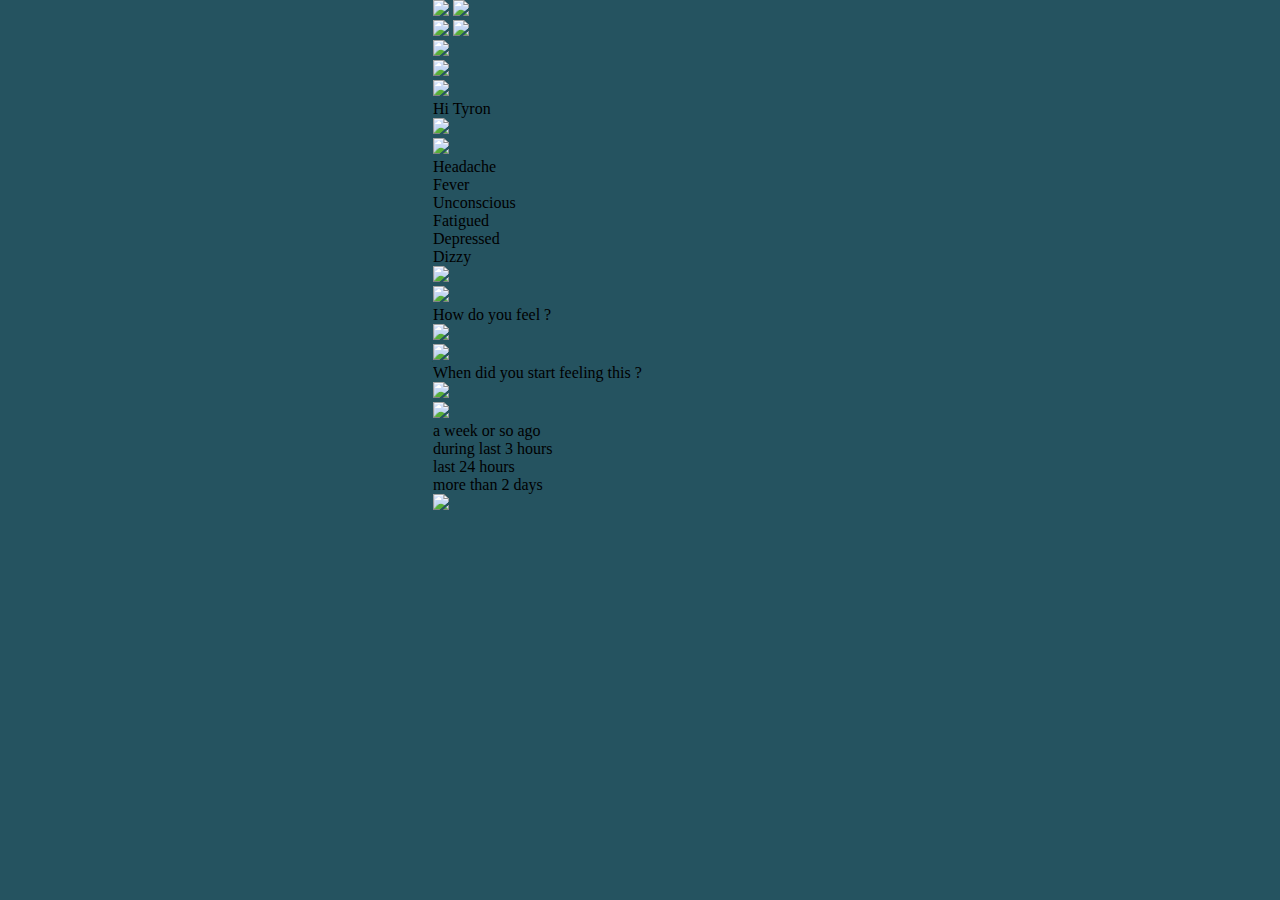
==== chatbot.html @ 2b12e6d7 "Add files via upload" ====
<!DOCTYPE html>
<html>
    <head>
        <link href="./img/favicon.png" rel="shortcut icon"/>
        <meta charset="utf-8"/>
        <meta content="width=device-width, initial-scale=1.0, maximum-scale=1.0" name="viewport"/>
        <link href="./css/chatbot.css" rel="stylesheet" type="text/css"/>
        <meta content="Launchpad by Anima" name="author">
        </meta>
    </head>
    <body style="margin: 0;
 background: rgba(37, 83, 96, 1.0);">
        <input id="anPageName" name="page" type="hidden" value="chatbot"/>
        <div class="chatbot">
            <div style="width: 414px; height: 100%; position:relative; margin:auto;">
                <div class="undrawchat1wo5">
                    <img anima-src="./img/chatbot-shape@2x.png" class="shape" src="[data-uri]"/>
                    <img anima-src="./img/chatbot-shape 1@2x.png" class="shape1" src="[data-uri]"/>
                    <div class="rectanglepath">
                    </div>
                    <div class="rectanglepath1">
                    </div>
                    <div class="rectanglepath2">
                    </div>
                    <div class="rectanglepath3">
                    </div>
                    <div class="rectanglepath4">
                    </div>
                    <img anima-src="./img/chatbot-shape 2@2x.png" class="shape2" src="[data-uri]"/>
                    <img anima-src="./img/chatbot-shape 3@2x.png" class="shape3" src="[data-uri]"/>
                    <div class="rectanglepath5">
                    </div>
                    <div class="rectanglepath6">
                    </div>
                    <div class="rectanglepath7">
                    </div>
                    <img anima-src="./img/chatbot-rectangle-path@2x.png" class="rectanglepath8" src="[data-uri]"/>
                    <div class="rectanglepath9">
                    </div>
                    <div class="botavatar">
                        <img anima-src="./img/chatbot-iconchat@2x.png" class="iconchat" src="[data-uri]"/>
                    </div>
                </div>
                <div class="group">
                    <div class="chatbubbles">
                        <img anima-src="./img/waiting-connection--chatbot-chat-bubble--bot@2x.png" class="chatbubblebot" src="[data-uri]"/>
                    </div>
                    <div class="hityron">
                        Hi Tyron
                    </div>
                    <div class="botavatar">
                        <img anima-src="./img/chatbot-iconchat 3@2x.png" class="iconchat" src="[data-uri]"/>
                    </div>
                </div>
                <div class="group3">
                    <div class="chatbubbleuser">
                        <img anima-src="./img/chatbot-2-rectangle-8@2x.png" class="rectangle8" src="[data-uri]"/>
                        <div class="rectangle7">
                        </div>
                        <div class="rectangle71">
                        </div>
                        <div class="rectangle72">
                        </div>
                        <div class="rectangle73">
                        </div>
                        <div class="rectangle74">
                        </div>
                        <div class="rectangle75">
                        </div>
                    </div>
                    <div class="headache">
                        Headache
                    </div>
                    <div class="fever">
                        Fever
                    </div>
                    <div class="unconscious">
                        Unconscious
                    </div>
                    <div class="fatigued">
                        Fatigued
                    </div>
                    <div class="depressed">
                        Depressed
                    </div>
                    <div class="dizzy">
                        Dizzy
                    </div>
                    <div class="useravatar">
                        <img anima-src="./img/chatbot-2-fjshdk 1@2x.png" class="fjshdk" src="[data-uri]"/>
                    </div>
                </div>
                <div class="group2">
                    <img anima-src="./img/chatbot-chat-bubble--bot-copy@2x.png" class="chatbubblebotcopy" src="[data-uri]"/>
                    <div class="howdoyoufeel">
                        How do you feel ?
                    </div>
                    <div class="botavatar">
                        <img anima-src="./img/chatbot-iconchat 3@2x.png" class="iconchat" src="[data-uri]"/>
                    </div>
                </div>
                <div class="group21">
                    <img anima-src="./img/chatbot-2-chat-bubble--bot-copy 1@2x.png" class="chatbubblebotcopy" src="[data-uri]"/>
                    <div class="whendidyoustartf">
                        When did you start feeling this ?
                    </div>
                    <div class="botavatar">
                        <img anima-src="./img/chatbot-iconchat 3@2x.png" class="iconchat" src="[data-uri]"/>
                    </div>
                </div>
                <div class="group31">
                    <div class="chatbubbleuser">
                        <img anima-src="./img/chatbot-rectangle-8 1@2x.png" class="rectangle8" src="[data-uri]"/>
                        <div class="rectangle7">
                        </div>
                        <div class="rectangle71">
                        </div>
                        <div class="rectangle72">
                        </div>
                        <div class="rectangle73">
                        </div>
                    </div>
                    <div class="aweekorsoago">
                        a week or so ago
                    </div>
                    <div class="duringlast3hours">
                        during last 3 hours
                    </div>
                    <div class="last24hours">
                        last 24 hours
                    </div>
                    <div class="morethan2days">
                        more than 2 days
                    </div>
                    <div class="useravatar">
                        <img anima-src="./img/chatbot-2-fjshdk 1@2x.png" class="fjshdk" src="[data-uri]"/>
                    </div>
                </div>
            </div>
        </div>
        <!-- Scripts -->
        <script>
            anima_isHidden = function(e) {
                if (!(e instanceof HTMLElement)) return !1;
                if (getComputedStyle(e).display == "none") return !0; else if (e.parentNode && anima_isHidden(e.parentNode)) return !0;
                return !1;
            };
            anima_loadAsyncSrcForTag = function(tag) {
                var elements = document.getElementsByTagName(tag);
                var toLoad = [];
                for (var i = 0; i < elements.length; i++) {
                    var e = elements[i];
                    var src = e.getAttribute("src");
                    var loaded = (src != undefined && src.length > 0 && src != '[data-uri]');
                    if (loaded) continue;
                    var asyncSrc = e.getAttribute("anima-src");
                    if (asyncSrc == undefined || asyncSrc.length == 0) continue;
                    if (anima_isHidden(e)) continue;
                    toLoad.push(e);
                }
                toLoad.sort(function(a, b) {
                    return anima_getTop(a) - anima_getTop(b);
                });
                for (var i = 0; i < toLoad.length; i++) {
                    var e = toLoad[i];
                    var asyncSrc = e.getAttribute("anima-src");
                    e.setAttribute("src", asyncSrc);
                }
            };
            anima_pauseHiddenVideos = function(tag) {
                var elements = document.getElementsByTagName("video");
                for (var i = 0; i < elements.length; i++) {
                    var e = elements[i];
                    var isPlaying = !!(e.currentTime > 0 && !e.paused && !e.ended && e.readyState > 2);
                    var isHidden = anima_isHidden(e);
                    if (!isPlaying && !isHidden && e.getAttribute("autoplay") == "autoplay") {
                        e.play();
                    } else if (isPlaying && isHidden) {
                        e.pause();
                    }
                }
            };
            anima_loadAsyncSrc = function(tag) {
                anima_loadAsyncSrcForTag("img");
                anima_loadAsyncSrcForTag("iframe");
                anima_loadAsyncSrcForTag("video");
                anima_pauseHiddenVideos();
            };
            var anima_getTop = function(e) {
                var top = 0;
                do {
                    top += e.offsetTop || 0;
                    e = e.offsetParent;
                } while (e);
                return top;
            };
            anima_loadAsyncSrc();
            anima_old_onResize = window.onresize;
            anima_new_onResize = undefined;
            anima_updateOnResize = function() {
                if (anima_new_onResize == undefined || window.onresize != anima_new_onResize) {
                    anima_new_onResize = function(x) {
                        if (anima_old_onResize != undefined) anima_old_onResize(x);
                        anima_loadAsyncSrc();
                    };
                    window.onresize = anima_new_onResize;
                    setTimeout(function() {
                        anima_updateOnResize();
                    }, 3000);
                }
            };
            anima_updateOnResize();
            setTimeout(function() {
                anima_loadAsyncSrc();
            }, 200);
        </script>
        <!-- End of Scripts -->
    </body>
</html>
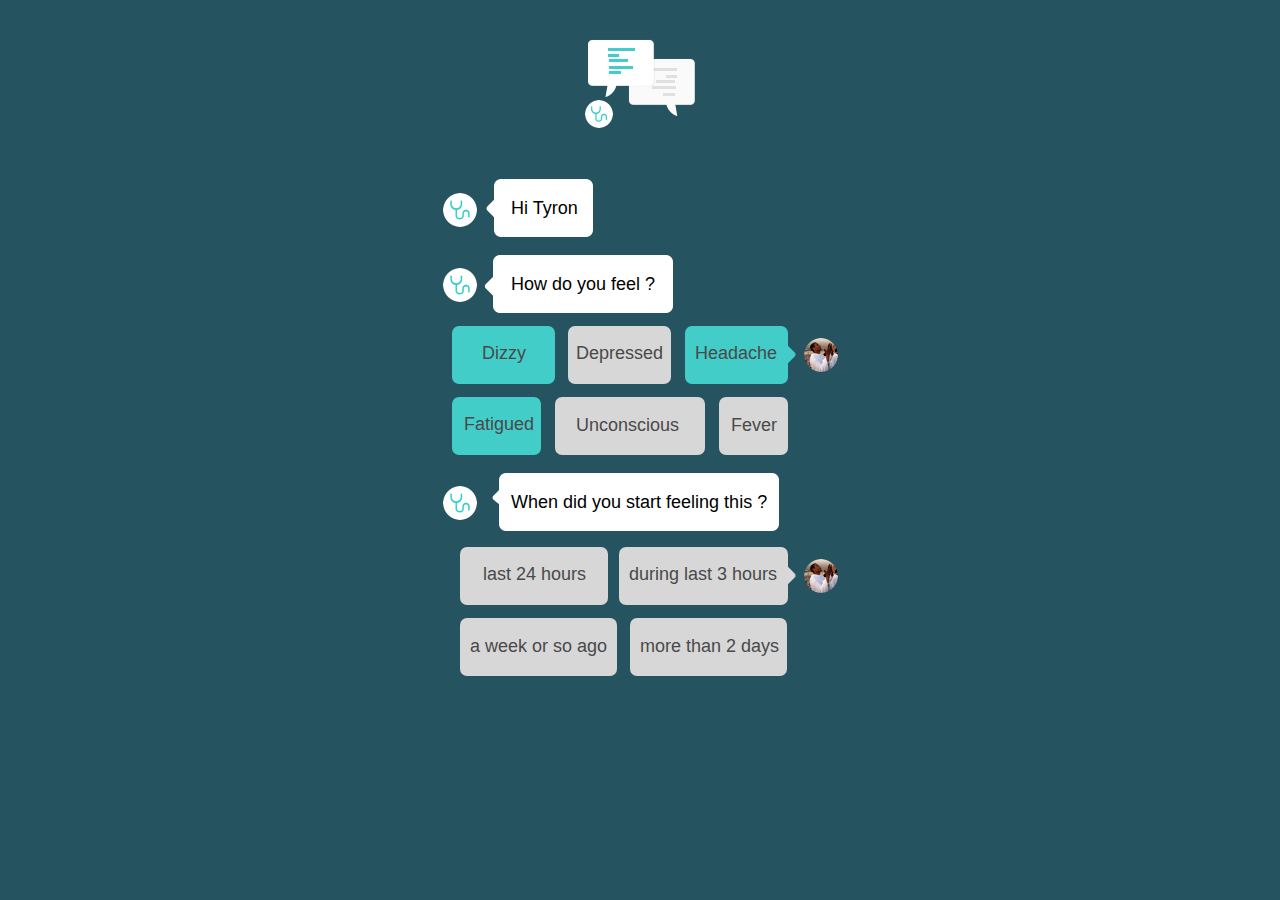
==== commit 42336052: "Update chatbot.html" ====
--- a/chatbot.html
+++ b/chatbot.html
@@ -123,9 +123,10 @@
                     <div class="aweekorsoago">
                         a week or so ago
                     </div>
+                    <a href="chatbot2.html">
                     <div class="duringlast3hours">
                         during last 3 hours
-                    </div>
+                        </div></a>
                     <div class="last24hours">
                         last 24 hours
                     </div>
--- a/css/chatbot.css
+++ b/css/chatbot.css
@@ -0,0 +1,928 @@
+
+
+.chatbot {
+  width               : 100%;
+  min-width           : 414px;
+  height              : 100vh;
+  min-height          : 736px;
+  position            : relative;
+  overflow            : hidden;
+  margin              : 0px;
+  background-color    : rgba(37, 83, 96, 1.0);
+}
+a {
+  text-decoration     : none;
+}
+div {
+  -webkit-text-size-adjust: none;
+}
+.chatbot .undrawchat1wo5 {
+  background-color    : rgba(255,255,255,0.0);
+  top                 : 39px;
+  height              : 90px;
+  width               : 110px;
+  position            : absolute;
+  margin              : 0;
+  left                : 152px;
+  -ms-transform       : rotate(0deg); /* IE 9 */
+  -webkit-transform   : rotate(0deg); /* Chrome, Safari, Opera */
+  transform           : rotate(0deg);
+}
+.chatbot .undrawchat1wo5 .shape {
+  background-color    : rgba(255,255,255,0.0);
+  top                 : 19px;
+  height              : 59px;
+  width               : 67px;
+  position            : absolute;
+  margin              : 0;
+  left                : 43px;
+  -ms-transform       : rotate(0deg); /* IE 9 */
+  -webkit-transform   : rotate(0deg); /* Chrome, Safari, Opera */
+  transform           : rotate(0deg);
+}
+.chatbot .undrawchat1wo5 .shape1 {
+  background-color    : rgba(255,255,255,0.0);
+  top                 : 20px;
+  height              : 57px;
+  width               : 66px;
+  position            : absolute;
+  margin              : 0;
+  left                : 44px;
+  -ms-transform       : rotate(0deg); /* IE 9 */
+  -webkit-transform   : rotate(0deg); /* Chrome, Safari, Opera */
+  transform           : rotate(0deg);
+}
+.chatbot .undrawchat1wo5 .rectanglepath {
+  background-color    : rgba(224, 224, 224, 1.0);
+  top                 : 29px;
+  height              : 3px;
+  width               : 27px;
+  position            : absolute;
+  margin              : 0;
+  left                : 65px;
+  -ms-transform       : rotate(0deg); /* IE 9 */
+  -webkit-transform   : rotate(0deg); /* Chrome, Safari, Opera */
+  transform           : rotate(0deg);
+}
+.chatbot .undrawchat1wo5 .rectanglepath1 {
+  background-color    : rgba(224, 224, 224, 1.0);
+  top                 : 36px;
+  height              : 3px;
+  width               : 11px;
+  position            : absolute;
+  margin              : 0;
+  left                : 81px;
+  -ms-transform       : rotate(0deg); /* IE 9 */
+  -webkit-transform   : rotate(0deg); /* Chrome, Safari, Opera */
+  transform           : rotate(0deg);
+}
+.chatbot .undrawchat1wo5 .rectanglepath2 {
+  background-color    : rgba(224, 224, 224, 1.0);
+  top                 : 41px;
+  height              : 3px;
+  width               : 19px;
+  position            : absolute;
+  margin              : 0;
+  left                : 71px;
+  -ms-transform       : rotate(0deg); /* IE 9 */
+  -webkit-transform   : rotate(0deg); /* Chrome, Safari, Opera */
+  transform           : rotate(0deg);
+}
+.chatbot .undrawchat1wo5 .rectanglepath3 {
+  background-color    : rgba(224, 224, 224, 1.0);
+  top                 : 47px;
+  height              : 3px;
+  width               : 24px;
+  position            : absolute;
+  margin              : 0;
+  left                : 67px;
+  -ms-transform       : rotate(0deg); /* IE 9 */
+  -webkit-transform   : rotate(0deg); /* Chrome, Safari, Opera */
+  transform           : rotate(0deg);
+}
+.chatbot .undrawchat1wo5 .rectanglepath4 {
+  background-color    : rgba(224, 224, 224, 1.0);
+  top                 : 54px;
+  height              : 3px;
+  width               : 12px;
+  position            : absolute;
+  margin              : 0;
+  left                : 78px;
+  -ms-transform       : rotate(0deg); /* IE 9 */
+  -webkit-transform   : rotate(0deg); /* Chrome, Safari, Opera */
+  transform           : rotate(0deg);
+}
+.chatbot .undrawchat1wo5 .shape2 {
+  background-color    : rgba(255,255,255,0.0);
+  top                 : 0px;
+  height              : 59px;
+  width               : 67px;
+  position            : absolute;
+  margin              : 0;
+  left                : 3px;
+  -ms-transform       : rotate(0deg); /* IE 9 */
+  -webkit-transform   : rotate(0deg); /* Chrome, Safari, Opera */
+  transform           : rotate(0deg);
+}
+.chatbot .undrawchat1wo5 .shape3 {
+  background-color    : rgba(255,255,255,0.0);
+  top                 : 1px;
+  height              : 57px;
+  width               : 66px;
+  position            : absolute;
+  margin              : 0;
+  left                : 3px;
+  -ms-transform       : rotate(0deg); /* IE 9 */
+  -webkit-transform   : rotate(0deg); /* Chrome, Safari, Opera */
+  transform           : rotate(0deg);
+}
+.chatbot .undrawchat1wo5 .rectanglepath5 {
+  background-color    : rgba(66, 205, 200, 1.0);
+  top                 : 9px;
+  height              : 3px;
+  width               : 27px;
+  position            : absolute;
+  margin              : 0;
+  left                : 23px;
+  -ms-transform       : rotate(0deg); /* IE 9 */
+  -webkit-transform   : rotate(0deg); /* Chrome, Safari, Opera */
+  transform           : rotate(0deg);
+}
+.chatbot .undrawchat1wo5 .rectanglepath6 {
+  background-color    : rgba(66, 205, 200, 1.0);
+  top                 : 15px;
+  height              : 3px;
+  width               : 11px;
+  position            : absolute;
+  margin              : 0;
+  left                : 23px;
+  -ms-transform       : rotate(0deg); /* IE 9 */
+  -webkit-transform   : rotate(0deg); /* Chrome, Safari, Opera */
+  transform           : rotate(0deg);
+}
+.chatbot .undrawchat1wo5 .rectanglepath7 {
+  background-color    : rgba(66, 205, 200, 1.0);
+  top                 : 20px;
+  height              : 3px;
+  width               : 19px;
+  position            : absolute;
+  margin              : 0;
+  left                : 24px;
+  -ms-transform       : rotate(0deg); /* IE 9 */
+  -webkit-transform   : rotate(0deg); /* Chrome, Safari, Opera */
+  transform           : rotate(0deg);
+}
+.chatbot .undrawchat1wo5 .rectanglepath8 {
+  background-color    : rgba(255,255,255,0.0);
+  top                 : 27px;
+  height              : 3px;
+  width               : 24px;
+  position            : absolute;
+  margin              : 0;
+  left                : 24px;
+  -ms-transform       : rotate(0deg); /* IE 9 */
+  -webkit-transform   : rotate(0deg); /* Chrome, Safari, Opera */
+  transform           : rotate(0deg);
+}
+.chatbot .undrawchat1wo5 .rectanglepath9 {
+  background-color    : rgba(66, 205, 200, 1.0);
+  top                 : 32px;
+  height              : 3px;
+  width               : 12px;
+  position            : absolute;
+  margin              : 0;
+  left                : 24px;
+  -ms-transform       : rotate(0deg); /* IE 9 */
+  -webkit-transform   : rotate(0deg); /* Chrome, Safari, Opera */
+  transform           : rotate(0deg);
+}
+.chatbot .undrawchat1wo5 .botavatar {
+  background-color    : rgba(255,255,255,0.0);
+  top                 : 61px;
+  height              : 29px;
+  width               : 29px;
+  position            : absolute;
+  margin              : 0;
+  left                : -1px;
+  -ms-transform       : rotate(0deg); /* IE 9 */
+  -webkit-transform   : rotate(0deg); /* Chrome, Safari, Opera */
+  transform           : rotate(0deg);
+}
+.chatbot .undrawchat1wo5 .botavatar .iconchat {
+  background-color    : rgba(255,255,255,0.0);
+  top                 : 0px;
+  height              : 28px;
+  width               : 28px;
+  position            : relative;
+  margin              : 0;
+  left                : 1px;
+  -ms-transform       : rotate(0deg); /* IE 9 */
+  -webkit-transform   : rotate(0deg); /* Chrome, Safari, Opera */
+  transform           : rotate(0deg);
+}
+.chatbot .group {
+  background-color    : rgba(255,255,255,0.0);
+  top                 : 179px;
+  height              : 58px;
+  width               : 150px;
+  position            : absolute;
+  margin              : 0;
+  left                : 10px;
+  -ms-transform       : rotate(0deg); /* IE 9 */
+  -webkit-transform   : rotate(0deg); /* Chrome, Safari, Opera */
+  transform           : rotate(0deg);
+}
+.chatbot .group .chatbubbles {
+  background-color    : rgba(255,255,255,0.0);
+  top                 : 0px;
+  height              : 58px;
+  width               : 108px;
+  position            : absolute;
+  margin              : 0;
+  left                : 42px;
+  -ms-transform       : rotate(0deg); /* IE 9 */
+  -webkit-transform   : rotate(0deg); /* Chrome, Safari, Opera */
+  transform           : rotate(0deg);
+}
+.chatbot .group .chatbubbles .chatbubblebot {
+  background-color    : rgba(255,255,255,0.0);
+  top                 : 0px;
+  height              : 58px;
+  width               : 108px;
+  position            : relative;
+  margin              : 0;
+  left                : 0px;
+  -ms-transform       : rotate(-180deg); /* IE 9 */
+  -webkit-transform   : rotate(-180deg); /* Chrome, Safari, Opera */
+  transform           : rotate(-180deg);
+}
+.chatbot .group .hityron {
+  background-color    : rgba(255,255,255,0.0);
+  top                 : 18px;
+  height              : auto;
+  width               : auto;
+  position            : absolute;
+  margin              : 0;
+  left                : 68px;
+  -ms-transform       : rotate(0deg); /* IE 9 */
+  -webkit-transform   : rotate(0deg); /* Chrome, Safari, Opera */
+  transform           : rotate(0deg);
+  font-family         : "Helvetica", Helvetica, Arial, serif;
+  font-size           : 18.0px;
+  color               : rgba(0, 0, 0, 1.0);
+  text-align          : justify;
+  line-height         : 22.0px;
+}
+.chatbot .group .botavatar {
+  background-color    : rgba(255,255,255,0.0);
+  top                 : 13px;
+  height              : 35px;
+  width               : 35px;
+  position            : absolute;
+  margin              : 0;
+  left                : -1px;
+  -ms-transform       : rotate(0deg); /* IE 9 */
+  -webkit-transform   : rotate(0deg); /* Chrome, Safari, Opera */
+  transform           : rotate(0deg);
+}
+.chatbot .group .botavatar .iconchat {
+  background-color    : rgba(255,255,255,0.0);
+  top                 : 1px;
+  height              : 34px;
+  width               : 34px;
+  position            : relative;
+  margin              : 0;
+  left                : 1px;
+  -ms-transform       : rotate(0deg); /* IE 9 */
+  -webkit-transform   : rotate(0deg); /* Chrome, Safari, Opera */
+  transform           : rotate(0deg);
+}
+.chatbot .group3 {
+  background-color    : rgba(255,255,255,0.0);
+  top                 : 326px;
+  height              : 129px;
+  width               : 386px;
+  position            : absolute;
+  margin              : 0;
+  left                : 19px;
+  -ms-transform       : rotate(0deg); /* IE 9 */
+  -webkit-transform   : rotate(0deg); /* Chrome, Safari, Opera */
+  transform           : rotate(0deg);
+}
+.chatbot .group3 .chatbubbleuser {
+  background-color    : rgba(255,255,255,0.0);
+  top                 : 0px;
+  height              : 129px;
+  width               : 345px;
+  position            : absolute;
+  margin              : 0;
+  left                : 0px;
+  -ms-transform       : rotate(0deg); /* IE 9 */
+  -webkit-transform   : rotate(0deg); /* Chrome, Safari, Opera */
+  transform           : rotate(0deg);
+}
+.chatbot .group3 .chatbubbleuser .rectangle8 {
+  background-color    : rgba(255,255,255,0.0);
+  top                 : 10px;
+  height              : 37px;
+  width               : 37px;
+  position            : absolute;
+  margin              : 0;
+  left                : 300px;
+  -ms-transform       : rotate(-315deg); /* IE 9 */
+  -webkit-transform   : rotate(-315deg); /* Chrome, Safari, Opera */
+  transform           : rotate(-315deg);
+}
+.chatbot .group3 .chatbubbleuser .rectangle7 {
+  background-color    : rgba(66, 205, 200, 1.0);
+  top                 : 0px;
+  height              : 58px;
+  width               : 103px;
+  position            : absolute;
+  margin              : 0;
+  left                : 233px;
+  border-radius       : 7px;
+  -ms-transform       : rotate(0deg); /* IE 9 */
+  -webkit-transform   : rotate(0deg); /* Chrome, Safari, Opera */
+  transform           : rotate(0deg);
+}
+.chatbot .group3 .chatbubbleuser .rectangle71 {
+  background-color    : rgba(215, 215, 215, 1.0);
+  top                 : 0px;
+  height              : 58px;
+  width               : 103px;
+  position            : absolute;
+  margin              : 0;
+  left                : 116px;
+  border-radius       : 7px;
+  -ms-transform       : rotate(0deg); /* IE 9 */
+  -webkit-transform   : rotate(0deg); /* Chrome, Safari, Opera */
+  transform           : rotate(0deg);
+}
+.chatbot .group3 .chatbubbleuser .rectangle72 {
+  background-color    : rgba(215, 215, 215, 1.0);
+  top                 : 71px;
+  height              : 58px;
+  width               : 69px;
+  position            : absolute;
+  margin              : 0;
+  left                : 267px;
+  border-radius       : 7px;
+  -ms-transform       : rotate(0deg); /* IE 9 */
+  -webkit-transform   : rotate(0deg); /* Chrome, Safari, Opera */
+  transform           : rotate(0deg);
+}
+.chatbot .group3 .chatbubbleuser .rectangle73 {
+  background-color    : rgba(215, 215, 215, 1.0);
+  top                 : 71px;
+  height              : 58px;
+  width               : 150px;
+  position            : absolute;
+  margin              : 0;
+  left                : 103px;
+  border-radius       : 7px;
+  -ms-transform       : rotate(0deg); /* IE 9 */
+  -webkit-transform   : rotate(0deg); /* Chrome, Safari, Opera */
+  transform           : rotate(0deg);
+}
+.chatbot .group3 .chatbubbleuser .rectangle74 {
+  background-color    : rgba(66, 205, 200, 1.0);
+  top                 : 71px;
+  height              : 58px;
+  width               : 89px;
+  position            : absolute;
+  margin              : 0;
+  left                : 0px;
+  border-radius       : 7px;
+  -ms-transform       : rotate(0deg); /* IE 9 */
+  -webkit-transform   : rotate(0deg); /* Chrome, Safari, Opera */
+  transform           : rotate(0deg);
+}
+.chatbot .group3 .chatbubbleuser .rectangle75 {
+  background-color    : rgba(66, 205, 200, 1.0);
+  top                 : 0px;
+  height              : 58px;
+  width               : 103px;
+  position            : absolute;
+  margin              : 0;
+  left                : 0px;
+  border-radius       : 7px;
+  -ms-transform       : rotate(0deg); /* IE 9 */
+  -webkit-transform   : rotate(0deg); /* Chrome, Safari, Opera */
+  transform           : rotate(0deg);
+}
+.chatbot .group3 .headache {
+  background-color    : rgba(255,255,255,0.0);
+  top                 : 16px;
+  height              : auto;
+  width               : auto;
+  position            : absolute;
+  margin              : 0;
+  left                : 243px;
+  -ms-transform       : rotate(0deg); /* IE 9 */
+  -webkit-transform   : rotate(0deg); /* Chrome, Safari, Opera */
+  transform           : rotate(0deg);
+  font-family         : "Helvetica", Helvetica, Arial, serif;
+  font-size           : 18.0px;
+  color               : rgba(74, 73, 74, 1.0);
+  text-align          : justify;
+  line-height         : 22.0px;
+}
+.chatbot .group3 .fever {
+  background-color    : rgba(255,255,255,0.0);
+  top                 : 89px;
+  height              : auto;
+  width               : auto;
+  position            : absolute;
+  margin              : 0;
+  left                : 279px;
+  -ms-transform       : rotate(0deg); /* IE 9 */
+  -webkit-transform   : rotate(0deg); /* Chrome, Safari, Opera */
+  transform           : rotate(0deg);
+  font-family         : "LucidaGrande", Helvetica, Arial, serif;
+  font-size           : 18.0px;
+  color               : rgba(74, 73, 74, 1.0);
+  text-align          : justify;
+  line-height         : 21.0px;
+}
+.chatbot .group3 .unconscious {
+  background-color    : rgba(255,255,255,0.0);
+  top                 : 88px;
+  height              : auto;
+  width               : auto;
+  position            : absolute;
+  margin              : 0;
+  left                : 124px;
+  -ms-transform       : rotate(0deg); /* IE 9 */
+  -webkit-transform   : rotate(0deg); /* Chrome, Safari, Opera */
+  transform           : rotate(0deg);
+  font-family         : "Helvetica", Helvetica, Arial, serif;
+  font-size           : 18.0px;
+  color               : rgba(74, 73, 74, 1.0);
+  text-align          : justify;
+  line-height         : 22.0px;
+}
+.chatbot .group3 .fatigued {
+  background-color    : rgba(255,255,255,0.0);
+  top                 : 88px;
+  height              : auto;
+  width               : auto;
+  position            : absolute;
+  margin              : 0;
+  left                : 12px;
+  -ms-transform       : rotate(0deg); /* IE 9 */
+  -webkit-transform   : rotate(0deg); /* Chrome, Safari, Opera */
+  transform           : rotate(0deg);
+  font-family         : "LucidaGrande", Helvetica, Arial, serif;
+  font-size           : 18.0px;
+  color               : rgba(74, 73, 74, 1.0);
+  text-align          : justify;
+  line-height         : 21.0px;
+}
+.chatbot .group3 .depressed {
+  background-color    : rgba(255,255,255,0.0);
+  top                 : 16px;
+  height              : auto;
+  width               : auto;
+  position            : absolute;
+  margin              : 0;
+  left                : 124px;
+  -ms-transform       : rotate(0deg); /* IE 9 */
+  -webkit-transform   : rotate(0deg); /* Chrome, Safari, Opera */
+  transform           : rotate(0deg);
+  font-family         : "Helvetica", Helvetica, Arial, serif;
+  font-size           : 18.0px;
+  color               : rgba(74, 73, 74, 1.0);
+  text-align          : justify;
+  line-height         : 22.0px;
+}
+.chatbot .group3 .dizzy {
+  background-color    : rgba(255,255,255,0.0);
+  top                 : 16px;
+  height              : auto;
+  width               : auto;
+  position            : absolute;
+  margin              : 0;
+  left                : 30px;
+  -ms-transform       : rotate(0deg); /* IE 9 */
+  -webkit-transform   : rotate(0deg); /* Chrome, Safari, Opera */
+  transform           : rotate(0deg);
+  font-family         : "Helvetica", Helvetica, Arial, serif;
+  font-size           : 18.0px;
+  color               : rgba(74, 73, 74, 1.0);
+  text-align          : justify;
+  line-height         : 22.0px;
+}
+.chatbot .group3 .useravatar {
+  background-color    : rgba(255,255,255,0.0);
+  top                 : 12px;
+  height              : 34px;
+  width               : 34px;
+  position            : absolute;
+  margin              : 0;
+  left                : 352px;
+  -ms-transform       : rotate(0deg); /* IE 9 */
+  -webkit-transform   : rotate(0deg); /* Chrome, Safari, Opera */
+  transform           : rotate(0deg);
+}
+.chatbot .group3 .useravatar .fjshdk {
+  background-color    : rgba(255,255,255,0.0);
+  top                 : 0px;
+  height              : 34px;
+  width               : 34px;
+  position            : relative;
+  margin              : 0;
+  left                : 0px;
+  -ms-transform       : rotate(0deg); /* IE 9 */
+  -webkit-transform   : rotate(0deg); /* Chrome, Safari, Opera */
+  transform           : rotate(0deg);
+}
+.chatbot .group2 {
+  background-color    : rgba(255,255,255,0.0);
+  top                 : 255px;
+  height              : 58px;
+  width               : 230px;
+  position            : absolute;
+  margin              : 0;
+  left                : 10px;
+  -ms-transform       : rotate(0deg); /* IE 9 */
+  -webkit-transform   : rotate(0deg); /* Chrome, Safari, Opera */
+  transform           : rotate(0deg);
+}
+.chatbot .group2 .chatbubblebotcopy {
+  background-color    : rgba(255,255,255,0.0);
+  top                 : 0px;
+  height              : 58px;
+  width               : 190px;
+  position            : absolute;
+  margin              : 0;
+  left                : 40px;
+  -ms-transform       : rotate(-180deg); /* IE 9 */
+  -webkit-transform   : rotate(-180deg); /* Chrome, Safari, Opera */
+  transform           : rotate(-180deg);
+}
+.chatbot .group2 .howdoyoufeel {
+  background-color    : rgba(255,255,255,0.0);
+  top                 : 18px;
+  height              : auto;
+  width               : auto;
+  position            : absolute;
+  margin              : 0;
+  left                : 68px;
+  -ms-transform       : rotate(0deg); /* IE 9 */
+  -webkit-transform   : rotate(0deg); /* Chrome, Safari, Opera */
+  transform           : rotate(0deg);
+  font-family         : "Helvetica", Helvetica, Arial, serif;
+  font-size           : 18.0px;
+  color               : rgba(0, 0, 0, 1.0);
+  text-align          : justify;
+  line-height         : 22.0px;
+}
+.chatbot .group2 .botavatar {
+  background-color    : rgba(255,255,255,0.0);
+  top                 : 12px;
+  height              : 35px;
+  width               : 35px;
+  position            : absolute;
+  margin              : 0;
+  left                : -1px;
+  -ms-transform       : rotate(0deg); /* IE 9 */
+  -webkit-transform   : rotate(0deg); /* Chrome, Safari, Opera */
+  transform           : rotate(0deg);
+}
+.chatbot .group2 .botavatar .iconchat {
+  background-color    : rgba(255,255,255,0.0);
+  top                 : 1px;
+  height              : 34px;
+  width               : 34px;
+  position            : relative;
+  margin              : 0;
+  left                : 1px;
+  -ms-transform       : rotate(0deg); /* IE 9 */
+  -webkit-transform   : rotate(0deg); /* Chrome, Safari, Opera */
+  transform           : rotate(0deg);
+}
+.chatbot .group21 {
+  background-color    : rgba(255,255,255,0.0);
+  top                 : 471px;
+  height              : 62px;
+  width               : 336px;
+  position            : absolute;
+  margin              : 0;
+  left                : 10px;
+  -ms-transform       : rotate(0deg); /* IE 9 */
+  -webkit-transform   : rotate(0deg); /* Chrome, Safari, Opera */
+  transform           : rotate(0deg);
+}
+.chatbot .group21 .chatbubblebotcopy {
+  background-color    : rgba(255,255,255,0.0);
+  top                 : 0px;
+  height              : 62px;
+  width               : 288px;
+  position            : absolute;
+  margin              : 0;
+  left                : 48px;
+  -ms-transform       : rotate(-180deg); /* IE 9 */
+  -webkit-transform   : rotate(-180deg); /* Chrome, Safari, Opera */
+  transform           : rotate(-180deg);
+}
+.chatbot .group21 .whendidyoustartf {
+  background-color    : rgba(255,255,255,0.0);
+  top                 : 20px;
+  height              : auto;
+  width               : 257px;
+  position            : absolute;
+  margin              : 0;
+  left                : 68px;
+  -ms-transform       : rotate(0deg); /* IE 9 */
+  -webkit-transform   : rotate(0deg); /* Chrome, Safari, Opera */
+  transform           : rotate(0deg);
+  font-family         : "Helvetica", Helvetica, Arial, serif;
+  font-size           : 18.0px;
+  color               : rgba(0, 0, 0, 1.0);
+  text-align          : justify;
+  line-height         : 22.0px;
+}
+.chatbot .group21 .botavatar {
+  background-color    : rgba(255,255,255,0.0);
+  top                 : 14px;
+  height              : 35px;
+  width               : 35px;
+  position            : absolute;
+  margin              : 0;
+  left                : -1px;
+  -ms-transform       : rotate(0deg); /* IE 9 */
+  -webkit-transform   : rotate(0deg); /* Chrome, Safari, Opera */
+  transform           : rotate(0deg);
+}
+.chatbot .group21 .botavatar .iconchat {
+  background-color    : rgba(255,255,255,0.0);
+  top                 : 1px;
+  height              : 34px;
+  width               : 34px;
+  position            : relative;
+  margin              : 0;
+  left                : 1px;
+  -ms-transform       : rotate(0deg); /* IE 9 */
+  -webkit-transform   : rotate(0deg); /* Chrome, Safari, Opera */
+  transform           : rotate(0deg);
+}
+.chatbot .group31 {
+  background-color    : rgba(255,255,255,0.0);
+  top                 : 547px;
+  height              : 129px;
+  width               : 378px;
+  position            : absolute;
+  margin              : 0;
+  left                : 27px;
+  -ms-transform       : rotate(0deg); /* IE 9 */
+  -webkit-transform   : rotate(0deg); /* Chrome, Safari, Opera */
+  transform           : rotate(0deg);
+}
+.chatbot .group31 .chatbubbleuser {
+  background-color    : rgba(255,255,255,0.0);
+  top                 : 0px;
+  height              : 129px;
+  width               : 337px;
+  position            : absolute;
+  margin              : 0;
+  left                : 0px;
+  -ms-transform       : rotate(0deg); /* IE 9 */
+  -webkit-transform   : rotate(0deg); /* Chrome, Safari, Opera */
+  transform           : rotate(0deg);
+}
+.chatbot .group31 .chatbubbleuser .rectangle8 {
+  background-color    : rgba(255,255,255,0.0);
+  top                 : 10px;
+  height              : 37px;
+  width               : 37px;
+  position            : absolute;
+  margin              : 0;
+  left                : 292px;
+  -ms-transform       : rotate(-315deg); /* IE 9 */
+  -webkit-transform   : rotate(-315deg); /* Chrome, Safari, Opera */
+  transform           : rotate(-315deg);
+}
+.chatbot .group31 .chatbubbleuser .rectangle7 {
+  background-color    : rgba(215, 215, 215, 1.0);
+  top                 : 0px;
+  height              : 58px;
+  width               : 169px;
+  position            : absolute;
+  margin              : 0;
+  left                : 159px;
+  border-radius       : 7px;
+  -ms-transform       : rotate(0deg); /* IE 9 */
+  -webkit-transform   : rotate(0deg); /* Chrome, Safari, Opera */
+  transform           : rotate(0deg);
+}
+.chatbot .group31 .chatbubbleuser .rectangle71 {
+  background-color    : rgba(215, 215, 215, 1.0);
+  top                 : 0px;
+  height              : 58px;
+  width               : 148px;
+  position            : absolute;
+  margin              : 0;
+  left                : 0px;
+  border-radius       : 7px;
+  -ms-transform       : rotate(0deg); /* IE 9 */
+  -webkit-transform   : rotate(0deg); /* Chrome, Safari, Opera */
+  transform           : rotate(0deg);
+}
+.chatbot .group31 .chatbubbleuser .rectangle72 {
+  background-color    : rgba(215, 215, 215, 1.0);
+  top                 : 71px;
+  height              : 58px;
+  width               : 157px;
+  position            : absolute;
+  margin              : 0;
+  left                : 0px;
+  border-radius       : 7px;
+  -ms-transform       : rotate(0deg); /* IE 9 */
+  -webkit-transform   : rotate(0deg); /* Chrome, Safari, Opera */
+  transform           : rotate(0deg);
+}
+.chatbot .group31 .chatbubbleuser .rectangle73 {
+  background-color    : rgba(215, 215, 215, 1.0);
+  top                 : 71px;
+  height              : 58px;
+  width               : 157px;
+  position            : absolute;
+  margin              : 0;
+  left                : 170px;
+  border-radius       : 7px;
+  -ms-transform       : rotate(0deg); /* IE 9 */
+  -webkit-transform   : rotate(0deg); /* Chrome, Safari, Opera */
+  transform           : rotate(0deg);
+}
+.chatbot .group31 .aweekorsoago {
+  background-color    : rgba(255,255,255,0.0);
+  top                 : 88px;
+  height              : auto;
+  width               : 140px;
+  position            : absolute;
+  margin              : 0;
+  left                : 10px;
+  -ms-transform       : rotate(0deg); /* IE 9 */
+  -webkit-transform   : rotate(0deg); /* Chrome, Safari, Opera */
+  transform           : rotate(0deg);
+  font-family         : "Helvetica", Helvetica, Arial, serif;
+  font-size           : 18.0px;
+  color               : rgba(74, 73, 74, 1.0);
+  text-align          : justify;
+  line-height         : 22.0px;
+}
+.chatbot .group31 .duringlast3hours {
+  background-color    : rgba(255,255,255,0.0);
+  top                 : 16px;
+  height              : auto;
+  width               : auto;
+  position            : absolute;
+  margin              : 0;
+  left                : 169px;
+  -ms-transform       : rotate(0deg); /* IE 9 */
+  -webkit-transform   : rotate(0deg); /* Chrome, Safari, Opera */
+  transform           : rotate(0deg);
+  font-family         : "Helvetica", Helvetica, Arial, serif;
+  font-size           : 18.0px;
+  color               : rgba(74, 73, 74, 1.0);
+  text-align          : justify;
+  line-height         : 22.0px;
+}
+.chatbot .group31 .last24hours {
+  background-color    : rgba(255,255,255,0.0);
+  top                 : 16px;
+  height              : auto;
+  width               : 114px;
+  position            : absolute;
+  margin              : 0;
+  left                : 23px;
+  -ms-transform       : rotate(0deg); /* IE 9 */
+  -webkit-transform   : rotate(0deg); /* Chrome, Safari, Opera */
+  transform           : rotate(0deg);
+  font-family         : "Helvetica", Helvetica, Arial, serif;
+  font-size           : 18.0px;
+  color               : rgba(74, 73, 74, 1.0);
+  text-align          : justify;
+  line-height         : 22.0px;
+}
+.chatbot .group31 .morethan2days {
+  background-color    : rgba(255,255,255,0.0);
+  top                 : 88px;
+  height              : auto;
+  width               : auto;
+  position            : absolute;
+  margin              : 0;
+  left                : 180px;
+  -ms-transform       : rotate(0deg); /* IE 9 */
+  -webkit-transform   : rotate(0deg); /* Chrome, Safari, Opera */
+  transform           : rotate(0deg);
+  font-family         : "Helvetica", Helvetica, Arial, serif;
+  font-size           : 18.0px;
+  color               : rgba(74, 73, 74, 1.0);
+  text-align          : justify;
+  line-height         : 22.0px;
+}
+.chatbot .group31 .useravatar {
+  background-color    : rgba(255,255,255,0.0);
+  top                 : 12px;
+  height              : 34px;
+  width               : 34px;
+  position            : absolute;
+  margin              : 0;
+  left                : 344px;
+  -ms-transform       : rotate(0deg); /* IE 9 */
+  -webkit-transform   : rotate(0deg); /* Chrome, Safari, Opera */
+  transform           : rotate(0deg);
+}
+.chatbot .group31 .useravatar .fjshdk {
+  background-color    : rgba(255,255,255,0.0);
+  top                 : 0px;
+  height              : 34px;
+  width               : 34px;
+  position            : relative;
+  margin              : 0;
+  left                : 0px;
+  -ms-transform       : rotate(0deg); /* IE 9 */
+  -webkit-transform   : rotate(0deg); /* Chrome, Safari, Opera */
+  transform           : rotate(0deg);
+}
+/* .anima-animate-appear prefix for appear animations */
+.anima-animate-appear {
+  opacity             : 0;
+  display             : block;
+  -webkit-animation   : anima-reveal 0.3s ease-in-out 1 normal forwards;
+  -moz-animation      : anima-reveal 0.3s ease-in 1 normal forwards;
+  -o-animation        : anima-reveal 0.3s ease-in-out 1 normal forwards;
+  animation           : anima-reveal 0.3s ease-in-out 1 normal forwards;
+}
+.anima-animate-disappear {
+  opacity             : 1;
+  display             : block;
+  -webkit-animation   : anima-reveal 0.3s ease-in-out 1 reverse forwards;
+  -moz-animation      : anima-reveal 0.3s ease-in 1 normal forwards;
+  -o-animation        : anima-reveal 0.3s ease-in-out 1 reverse forwards;
+  animation           : anima-reveal 0.3s ease-in-out 1 reverse forwards;
+}
+.anima-animate-nodelay {
+  -webkit-animation-delay: 0;
+  -moz-animation-delay: 0;
+  -o-animation-delay  : 0;
+  animation-delay     : 0;
+}
+@-webkit-keyframes anima-reveal {
+  0%
+   
+  {
+      opacity: 0;
+    }
+  
+    
+  100%
+   
+  {
+      opacity: 1;
+    }
+}
+@-moz-keyframes anima-reveal {
+  0%
+   
+  {
+      opacity: 0;
+    }
+  
+    
+  100%
+   
+  {
+      opacity: 1;
+    }
+}
+@-o-keyframes anima-reveal {
+  0%
+   
+  {
+      opacity: 0;
+    }
+  
+    
+  100%
+   
+  {
+      opacity: 1;
+    }
+}
+@keyframes anima-reveal {
+  0%
+   
+  {
+      opacity: 0;
+    }
+  
+    
+  100%
+   
+  {
+      opacity: 1;
+    }
+}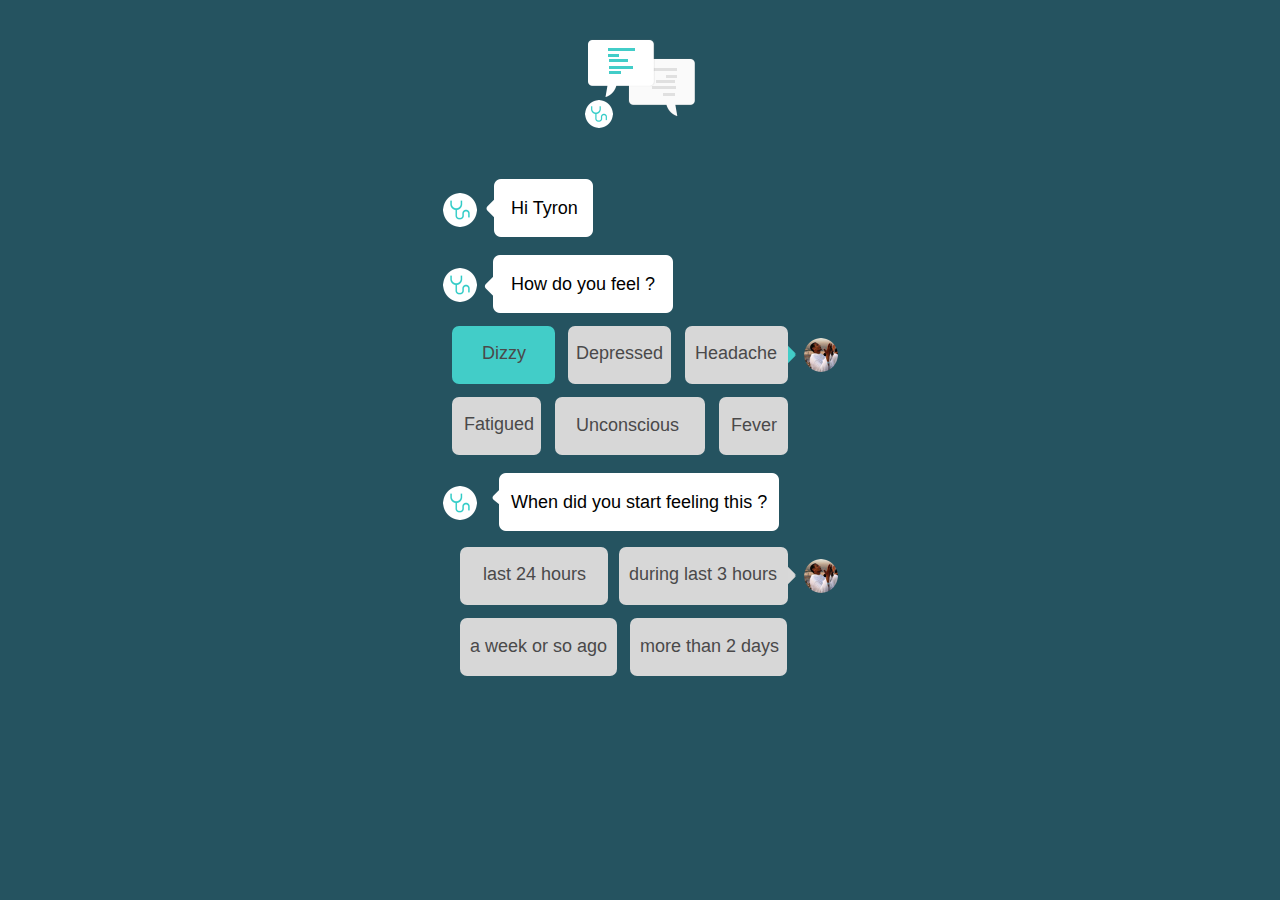
==== commit 22bf8c34: "Update chatbot.html" ====
--- a/chatbot.html
+++ b/chatbot.html
@@ -123,13 +123,14 @@
                     <div class="aweekorsoago">
                         a week or so ago
                     </div>
-                    <a href="chatbot2.html">
+                    
                     <div class="duringlast3hours">
                         during last 3 hours
-                        </div></a>
+                        </div>
+                <a href="chatbot2.html">
                     <div class="last24hours">
                         last 24 hours
-                    </div>
+                    </div></a>
                     <div class="morethan2days">
                         more than 2 days
                     </div>
--- a/css/chatbot.css
+++ b/css/chatbot.css
@@ -334,7 +334,7 @@
   transform           : rotate(-315deg);
 }
 .chatbot .group3 .chatbubbleuser .rectangle7 {
-  background-color    : rgba(66, 205, 200, 1.0);
+  background-color    : rgba(215, 215, 215, 1.0);
   top                 : 0px;
   height              : 58px;
   width               : 103px;
@@ -386,7 +386,7 @@
   transform           : rotate(0deg);
 }
 .chatbot .group3 .chatbubbleuser .rectangle74 {
-  background-color    : rgba(66, 205, 200, 1.0);
+  background-color    : rgba(215, 215, 215, 1.0);
   top                 : 71px;
   height              : 58px;
   width               : 89px;
@@ -925,4 +925,4 @@
   {
       opacity: 1;
     }
-}+}
